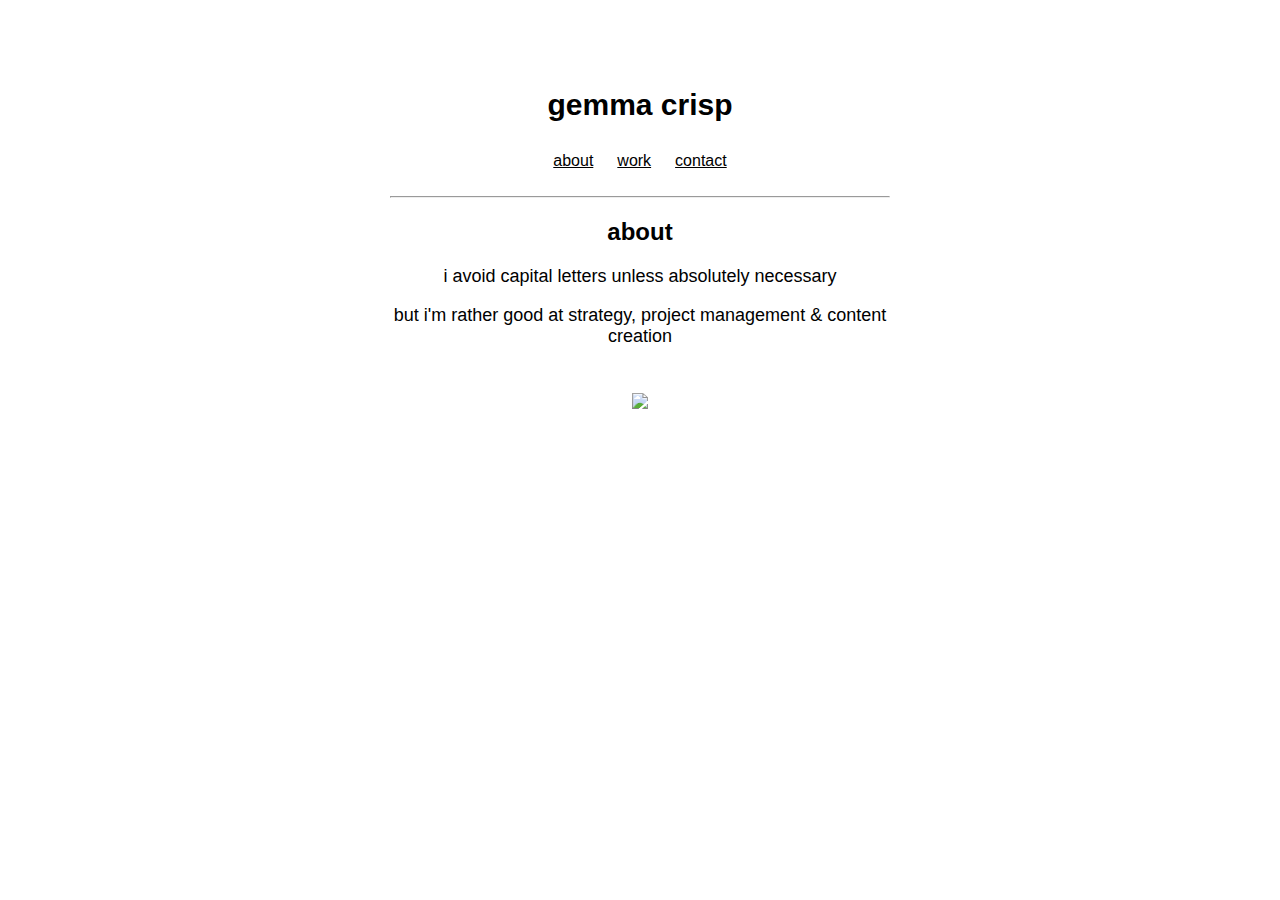
==== about.html @ c9a85755 "Create about.html" ====
<!DOCTYPE html>
<html>

<head>
  <script src="https://ajax.googleapis.com/ajax/libs/jquery/3.4.1/jquery.min.js"></script>
  <script src="script.js"></script>
</head>
<title>Gemma Crisp</title>
<meta name="viewport" content="width=device-width, initial-scale=1" />
<link rel="stylesheet" type="text/css" href="styles.css" />
</head>

<body>
  <div class="card">
    <header>
      <h1><a href="/">gemma crisp</a></h1>
      <ul>
        <li><a href="about.html">about</a></li>
        <li><a href="work.html">work</a></li>
        <li><a href="contact.html">contact</a></li>
      </ul>
      <hr />
    </header>
    <h2>about</h2>
    <p>i avoid capital letters unless absolutely necessary</p>
    <p> but i'm rather good at strategy, project management & content creation</p>
    <br>

    <div class="links">
      <a href="https://www.instagram.com/gemma_crisp/" target="_blank">
        <img src="instagram.png" />
      </a>

      <!-- <div>Icons made by <a href="https://www.flaticon.com/authors/freepik" title="Freepik">Freepik</a> from <a
          href="https://www.flaticon.com/" title="Flaticon">www.flaticon.com</a></div> -->
    </div>
  </div>
</body>

</html>
---- styles.css ----
header {
    text-align: center;
}
a {
    color: black;
}
ul {
    padding: 10px;
}
li {
    display: inline;
    padding: 0px 10px 0px 10px;
}
body {
  text-align: center;
  background-image: url("bryan-garces-LMiXuFec-rY-unsplash.jpg");
  background-size: cover;
  background-position: center;
  color: black;
  font-family: 'Calibri';
  padding: 10px;
  padding-top: 40px;
}

.card {
background-color: white;
max-width: 500px;
margin: auto;
padding: 20px;
}


h1 {
font-family: 'Calibri', 'Trebuchet MS', sans-serif, serif;
text-align: center;
font-size: 30px;
}
h1 a {
    text-decoration: none;
}

h2 {
font-family: 'Calibri', 'Trebuchet MS', sans-serif, serif;
text-align: center;
}

p {
font-family: 'Calibri', "Trebuchet MS", sans-serif;
text-align: center;
}

a {
font-family: 'Calibri', "Trebuchet MS", sans-serif;
text-align: center;
}
p {
font-size: 18px;
}
input {
border: 1;
padding: 10px;
font-size: 14px;
}
input[type="submit"] {
background:black;
color:white;
cursor: pointer;
}
input[type="submit"]:hover {
    color: pink;
}

.links a img {
    width: 30px;
    margin: 10px;
}
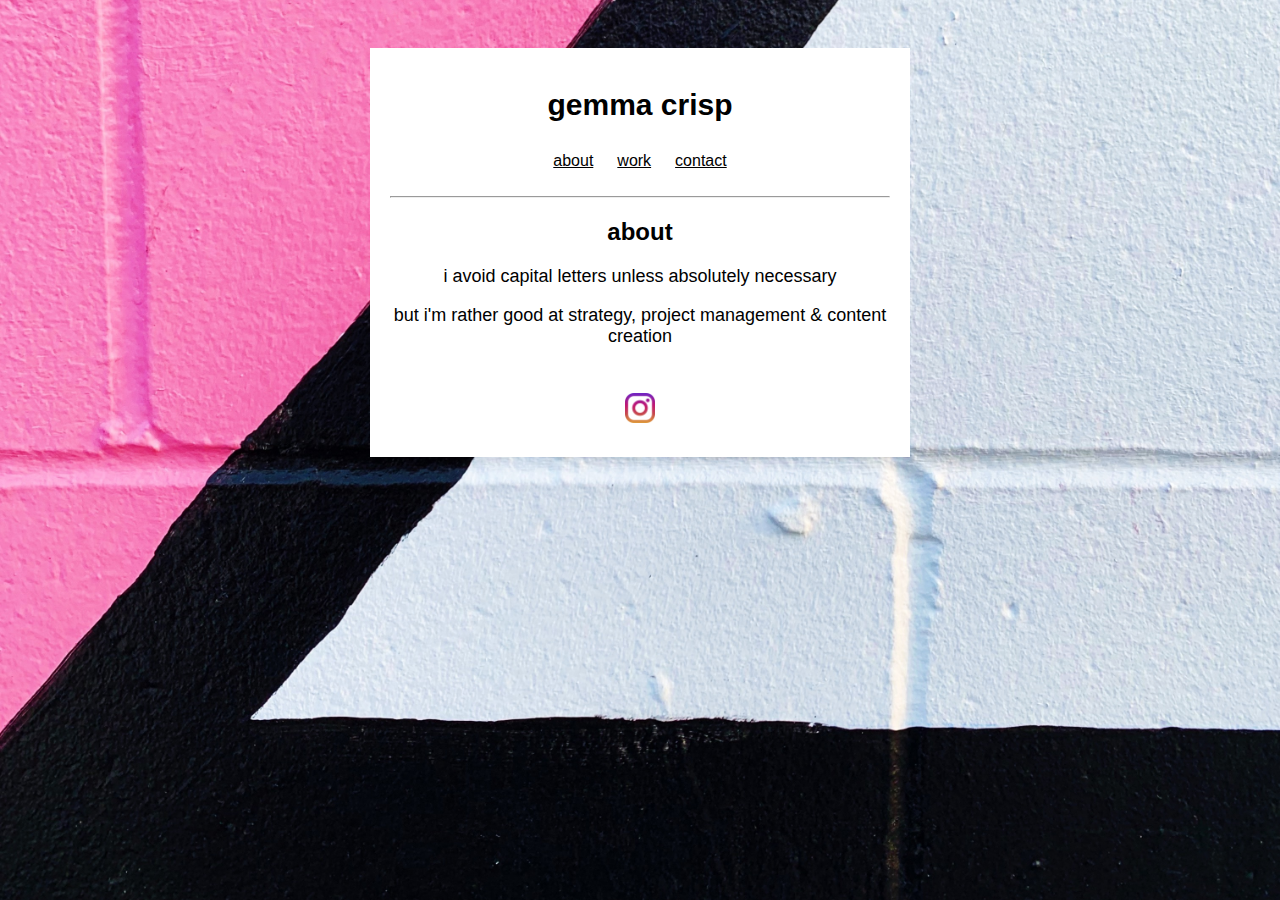
==== commit b7eeaa56: "Adding noindex for google" ====
--- a/about.html
+++ b/about.html
@@ -1,40 +1,42 @@
-<!DOCTYPE html>
-<html>
-
-<head>
-  <script src="https://ajax.googleapis.com/ajax/libs/jquery/3.4.1/jquery.min.js"></script>
-  <script src="script.js"></script>
-</head>
-<title>Gemma Crisp</title>
-<meta name="viewport" content="width=device-width, initial-scale=1" />
-<link rel="stylesheet" type="text/css" href="styles.css" />
-</head>
-
-<body>
-  <div class="card">
-    <header>
-      <h1><a href="/">gemma crisp</a></h1>
-      <ul>
-        <li><a href="about.html">about</a></li>
-        <li><a href="work.html">work</a></li>
-        <li><a href="contact.html">contact</a></li>
-      </ul>
-      <hr />
-    </header>
-    <h2>about</h2>
-    <p>i avoid capital letters unless absolutely necessary</p>
-    <p> but i'm rather good at strategy, project management & content creation</p>
-    <br>
-
-    <div class="links">
-      <a href="https://www.instagram.com/gemma_crisp/" target="_blank">
-        <img src="instagram.png" />
-      </a>
-
-      <!-- <div>Icons made by <a href="https://www.flaticon.com/authors/freepik" title="Freepik">Freepik</a> from <a
-          href="https://www.flaticon.com/" title="Flaticon">www.flaticon.com</a></div> -->
-    </div>
-  </div>
-</body>
-
-</html>
+<!DOCTYPE html>
+<html>
+
+<head>
+  <script src="https://ajax.googleapis.com/ajax/libs/jquery/3.4.1/jquery.min.js"></script>
+  <script src="script.js"></script>
+  <meta name="robots" content="noindex">
+  <meta name="googlebot" content="noindex">
+</head>
+<title>Gemma Crisp</title>
+<meta name="viewport" content="width=device-width, initial-scale=1" />
+<link rel="stylesheet" type="text/css" href="styles.css" />
+</head>
+
+<body>
+  <div class="card">
+    <header>
+      <h1><a href="/">gemma crisp</a></h1>
+      <ul>
+        <li><a href="about.html">about</a></li>
+        <li><a href="work.html">work</a></li>
+        <li><a href="contact.html">contact</a></li>
+      </ul>
+      <hr />
+    </header>
+    <h2>about</h2>
+    <p>i avoid capital letters unless absolutely necessary</p>
+    <p> but i'm rather good at strategy, project management & content creation</p>
+    <br>
+
+    <div class="links">
+      <a href="https://www.instagram.com/gemma_crisp/" target="_blank">
+        <img src="instagram.png" />
+      </a>
+
+      <!-- <div>Icons made by <a href="https://www.flaticon.com/authors/freepik" title="Freepik">Freepik</a> from <a
+          href="https://www.flaticon.com/" title="Flaticon">www.flaticon.com</a></div> -->
+    </div>
+  </div>
+</body>
+
+</html>